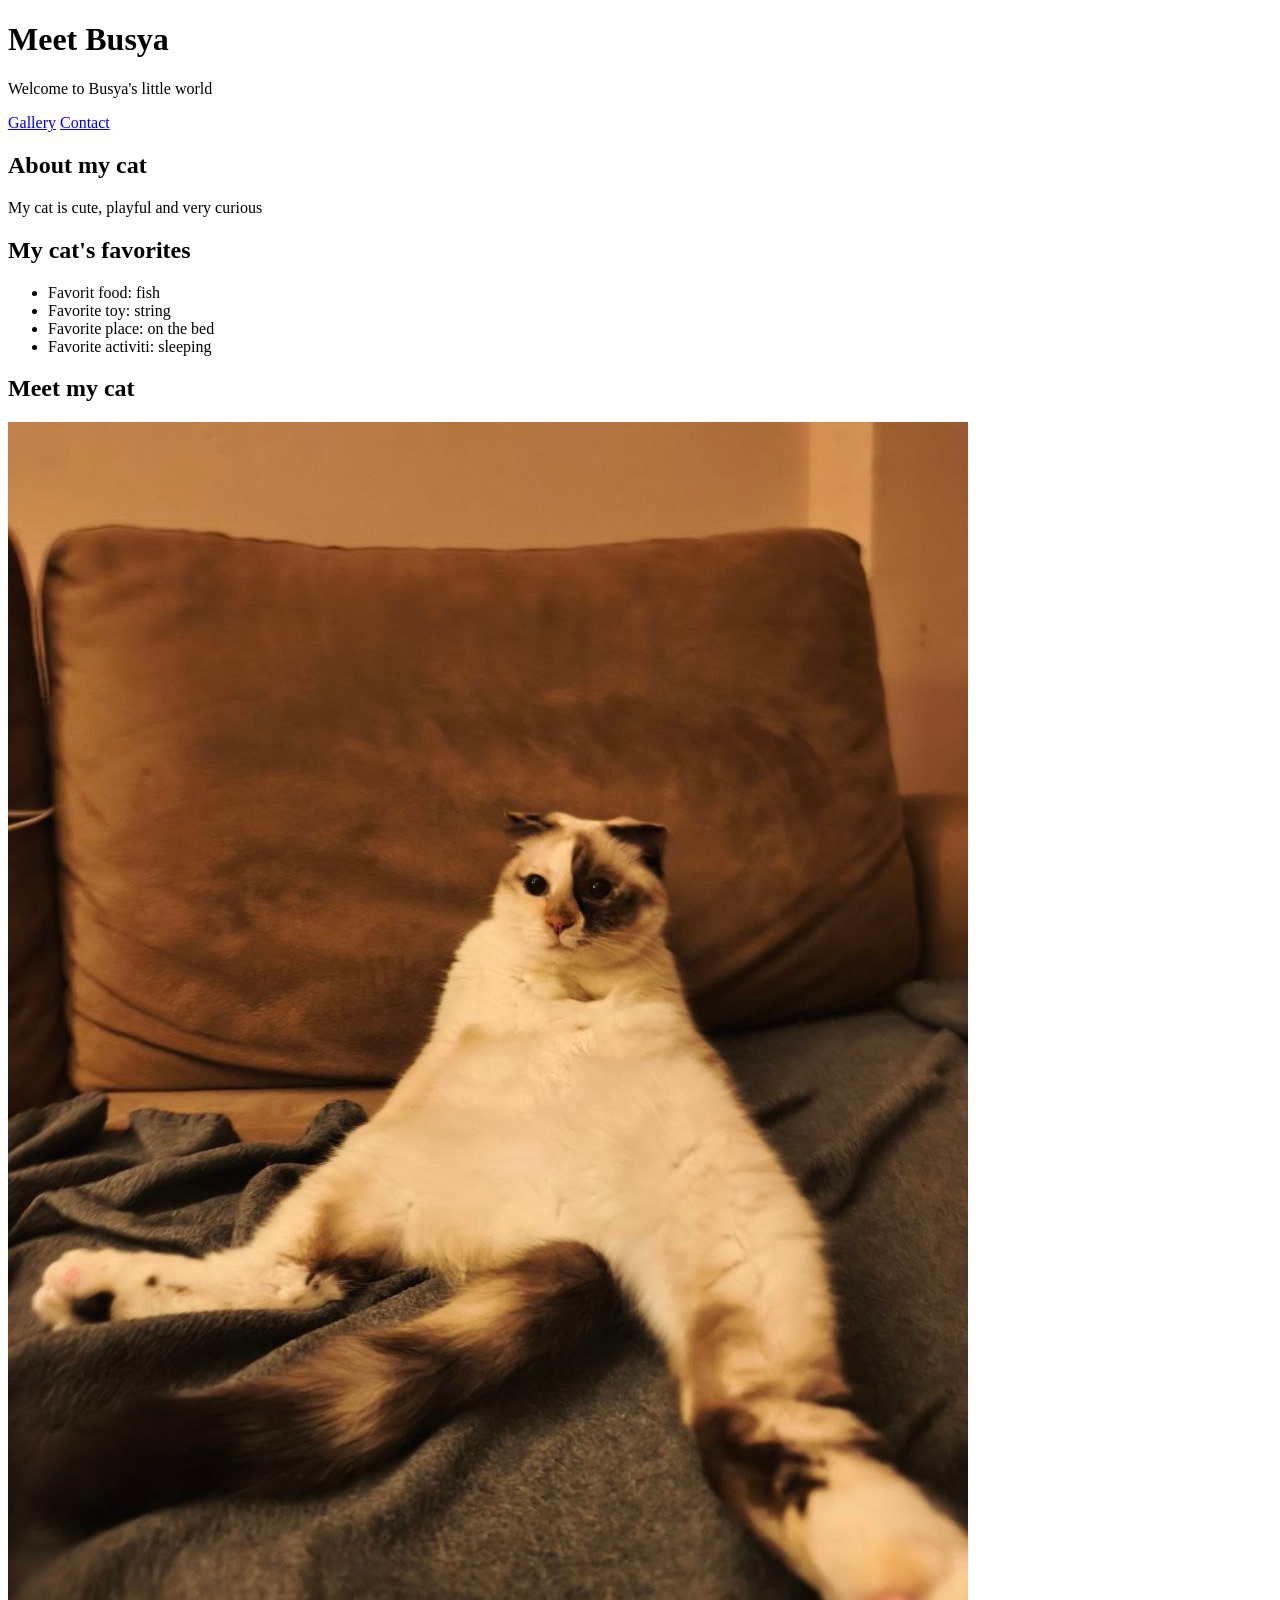
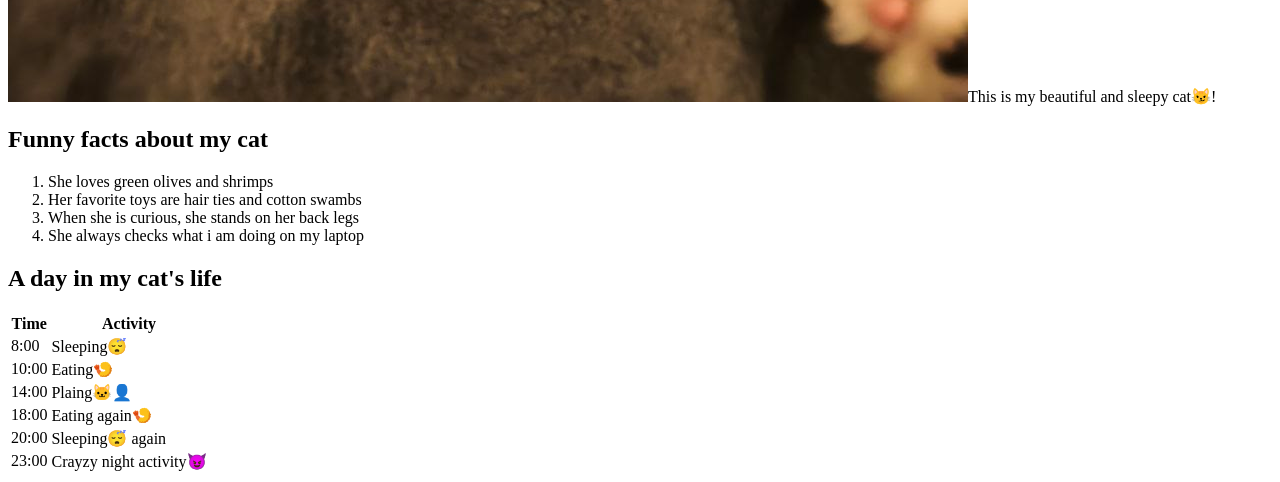
==== index.html @ a5ab839d "Create Busya cat website" ====
<!DOCTYPE html>
<html>
    <head>
        <title>My Cat</title>
    </head>
    <body>
        <h1>Meet Busya</h1>
        <p>Welcome to Busya's little world</p>
        <nav>
            <a href="pages/gallery.html">Gallery</a>
            <a href="pages/contact.html">Contact</a>
        </nav>
        <h2>About my cat</h2>
        <p>My cat is cute, playful and very curious</p>
        <h2>My cat's favorites</h2>
        <ul>
            <li>Favorit food: fish</li>
            <li>Favorite toy: string</li>
            <li>Favorite place: on the bed</li>
            <li>Favorite activiti: sleeping</li>
        </ul>
        <h2>Meet my cat</h2>
        <img src="photo/cat.jpg" alt="My cat"
        <p>This is my beautiful and sleepy cat😼!</p>
        <h2>Funny facts about my cat</h2>
        <ol>
            <li>She loves green olives and shrimps</li>
            <li>Her favorite toys are hair ties and cotton swambs</li>
            <li>When she is curious, she stands on her back legs</li>
            <li>She always checks what i am doing on my laptop</li>
        </ol>
        <h2>A day in my cat's life</h2>
        <table>
            <tr>
                <th>Time</th>
                <th>Activity</th>
            </tr>
            <tr>
                <td>8:00</td>
                <td>Sleeping😴</td>
            </tr>
            <tr>
                <td>10:00</td>
                <td>Eating🍤</td>
            </tr>
             <tr>
                <td>14:00</td>
                <td>Plaing🐱‍👤</td>
            </tr>
             <tr>
                <td>18:00</td>
                <td>Eating again🍤</td>
            </tr>
              <tr>
                <td>20:00</td>
                <td>Sleeping😴 again</td>
            </tr>
            <tr>
                <td>23:00</td>
                <td>Crayzy night activity😈 </td>
            </tr>
        </table>
    </body>
</html>
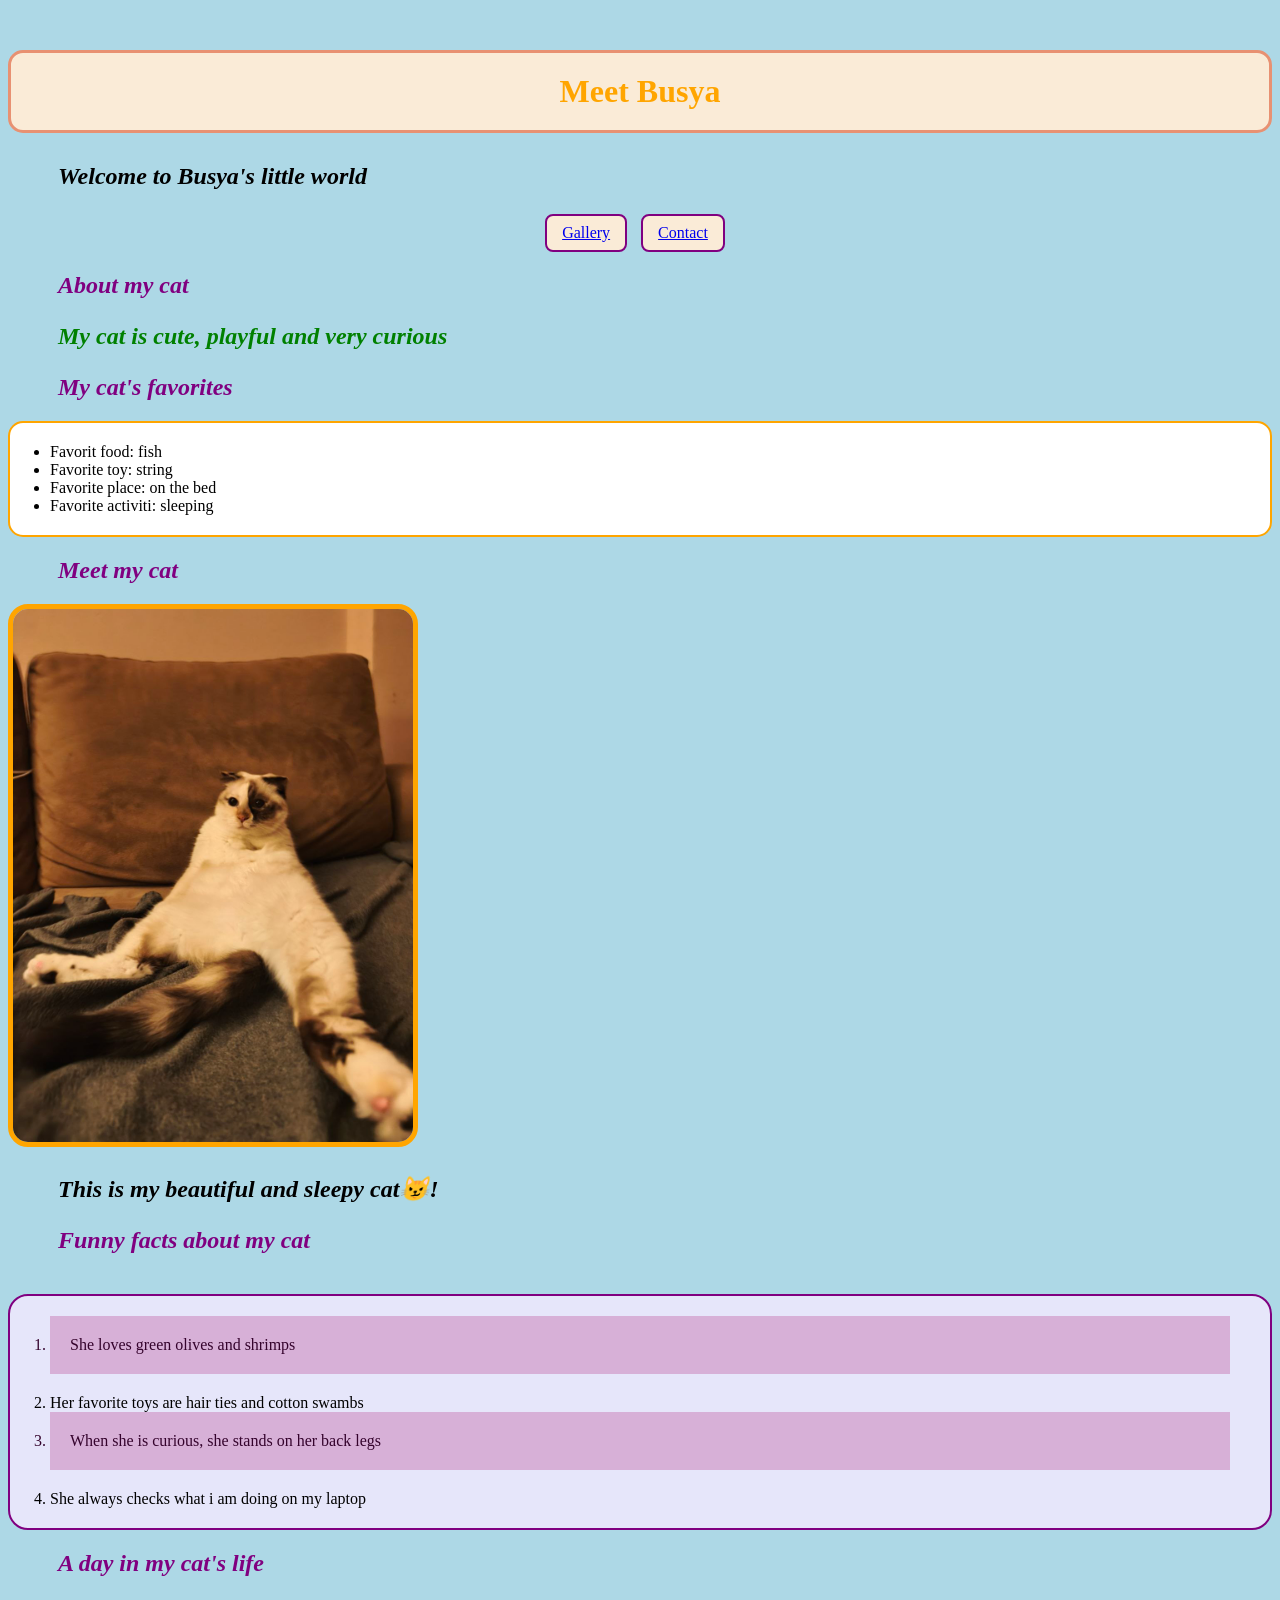
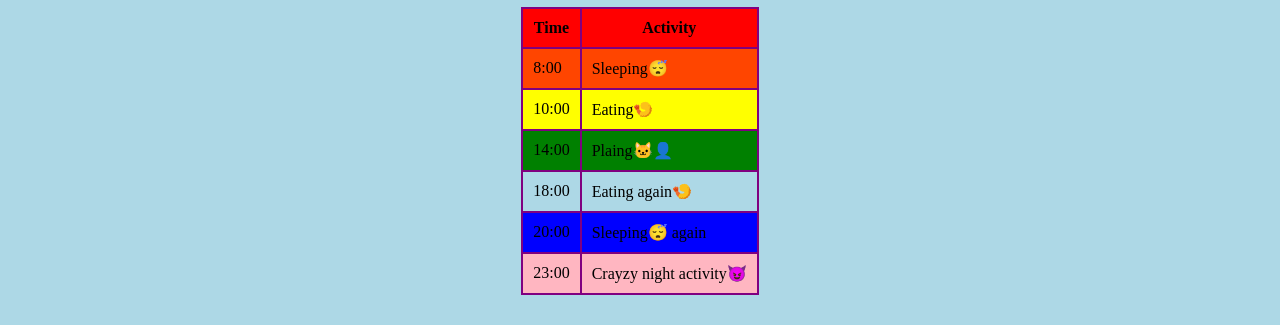
==== commit da1e158b: "Add Css styling" ====
--- a/index.html
+++ b/index.html
@@ -1,36 +1,38 @@
 <!DOCTYPE html>
 <html>
     <head>
+        <link rel="stylesheet" href="style.css">
         <title>My Cat</title>
     </head>
     <body>
-        <h1>Meet Busya</h1>
+        <h1 id="main-title">Meet Busya</h1>
         <p>Welcome to Busya's little world</p>
         <nav>
             <a href="pages/gallery.html">Gallery</a>
             <a href="pages/contact.html">Contact</a>
         </nav>
         <h2>About my cat</h2>
-        <p>My cat is cute, playful and very curious</p>
+        <p class="cat-description">My cat is cute, playful and very curious</p>
         <h2>My cat's favorites</h2>
-        <ul>
+        <ul class="cat-list">
             <li>Favorit food: fish</li>
             <li>Favorite toy: string</li>
             <li>Favorite place: on the bed</li>
             <li>Favorite activiti: sleeping</li>
         </ul>
         <h2>Meet my cat</h2>
-        <img src="photo/cat.jpg" alt="My cat"
+        <img class="cat-photo" src="photo/cat.jpg" alt="My cat"
+        <br><br>
         <p>This is my beautiful and sleepy cat😼!</p>
         <h2>Funny facts about my cat</h2>
-        <ol>
-            <li>She loves green olives and shrimps</li>
+        <ol class="funny-facts">
+            <li id="favorite-food">She loves green olives and shrimps</li>
             <li>Her favorite toys are hair ties and cotton swambs</li>
-            <li>When she is curious, she stands on her back legs</li>
+            <li id="curious">When she is curious, she stands on her back legs</li>
             <li>She always checks what i am doing on my laptop</li>
         </ol>
         <h2>A day in my cat's life</h2>
-        <table>
+        <table class="cat-table">
             <tr>
                 <th>Time</th>
                 <th>Activity</th>
--- a/style.css
+++ b/style.css
@@ -0,0 +1,55 @@
+body {background-color:lightblue;}
+h1 {color:white;}
+h2 {color:purple;}
+.cat-description {color: green;}
+#main-title {color: orange;
+margin-top: 50px;
+margin-bottom: 30px;
+text-align: center;
+padding: 20px;
+background-color: antiquewhite;
+border: 3px solid rgb(232, 145, 114);
+border-radius: 15px;}
+h2, p {font-size: 24px;
+font-style: italic;
+font-weight: bold;
+margin-left: 50px;}
+nav a:hover {color: red;}
+nav a {display: inline-block;
+padding: 8px 15px;
+border: 2px solid purple;
+border-radius: 8px;
+margin-right: 10px;
+background-color: antiquewhite;}
+.cat-photo {border: 5px solid orange;
+border-radius: 20px;
+width: 400px;}
+nav {text-align: center;}
+.cat-table {border-collapse: collapse;
+margin: 30px auto;}
+.cat-table th, .cat-table td {border: 2px solid purple;
+padding: 10px;}
+.cat-table tr:nth-child(1) {background-color: red;}
+.cat-table tr:nth-child(2) {background-color: orangered;}
+.cat-table tr:nth-child(3) {background-color: yellow;}
+.cat-table tr:nth-child(4) {background-color: green;}
+.cat-table tr:nth-child(5) {background-color: lightblue;}
+.cat-table tr:nth-child(6) {background-color: blue;}
+.cat-table tr:nth-child(7) {background-color: lightpink;}
+.cat-list {background-color: white;
+border: 2px solid orange;
+border-radius: 15px;
+padding: 20px 40px;}
+.funny-facts {background-color: lavender;
+border: 2px solid purple;
+border-radius: 20px;
+padding: 20px 40px;
+margin-top: 40px;}
+#favorite-food {color: rgb(52, 3, 44);
+background-color: rgb(215, 176, 215);
+padding: 20px;
+margin-bottom: 20px;}
+#curious {color: rgb(52, 3, 44);
+background-color: rgb(215, 176, 215);
+padding: 20px;
+margin-bottom: 20px;}
